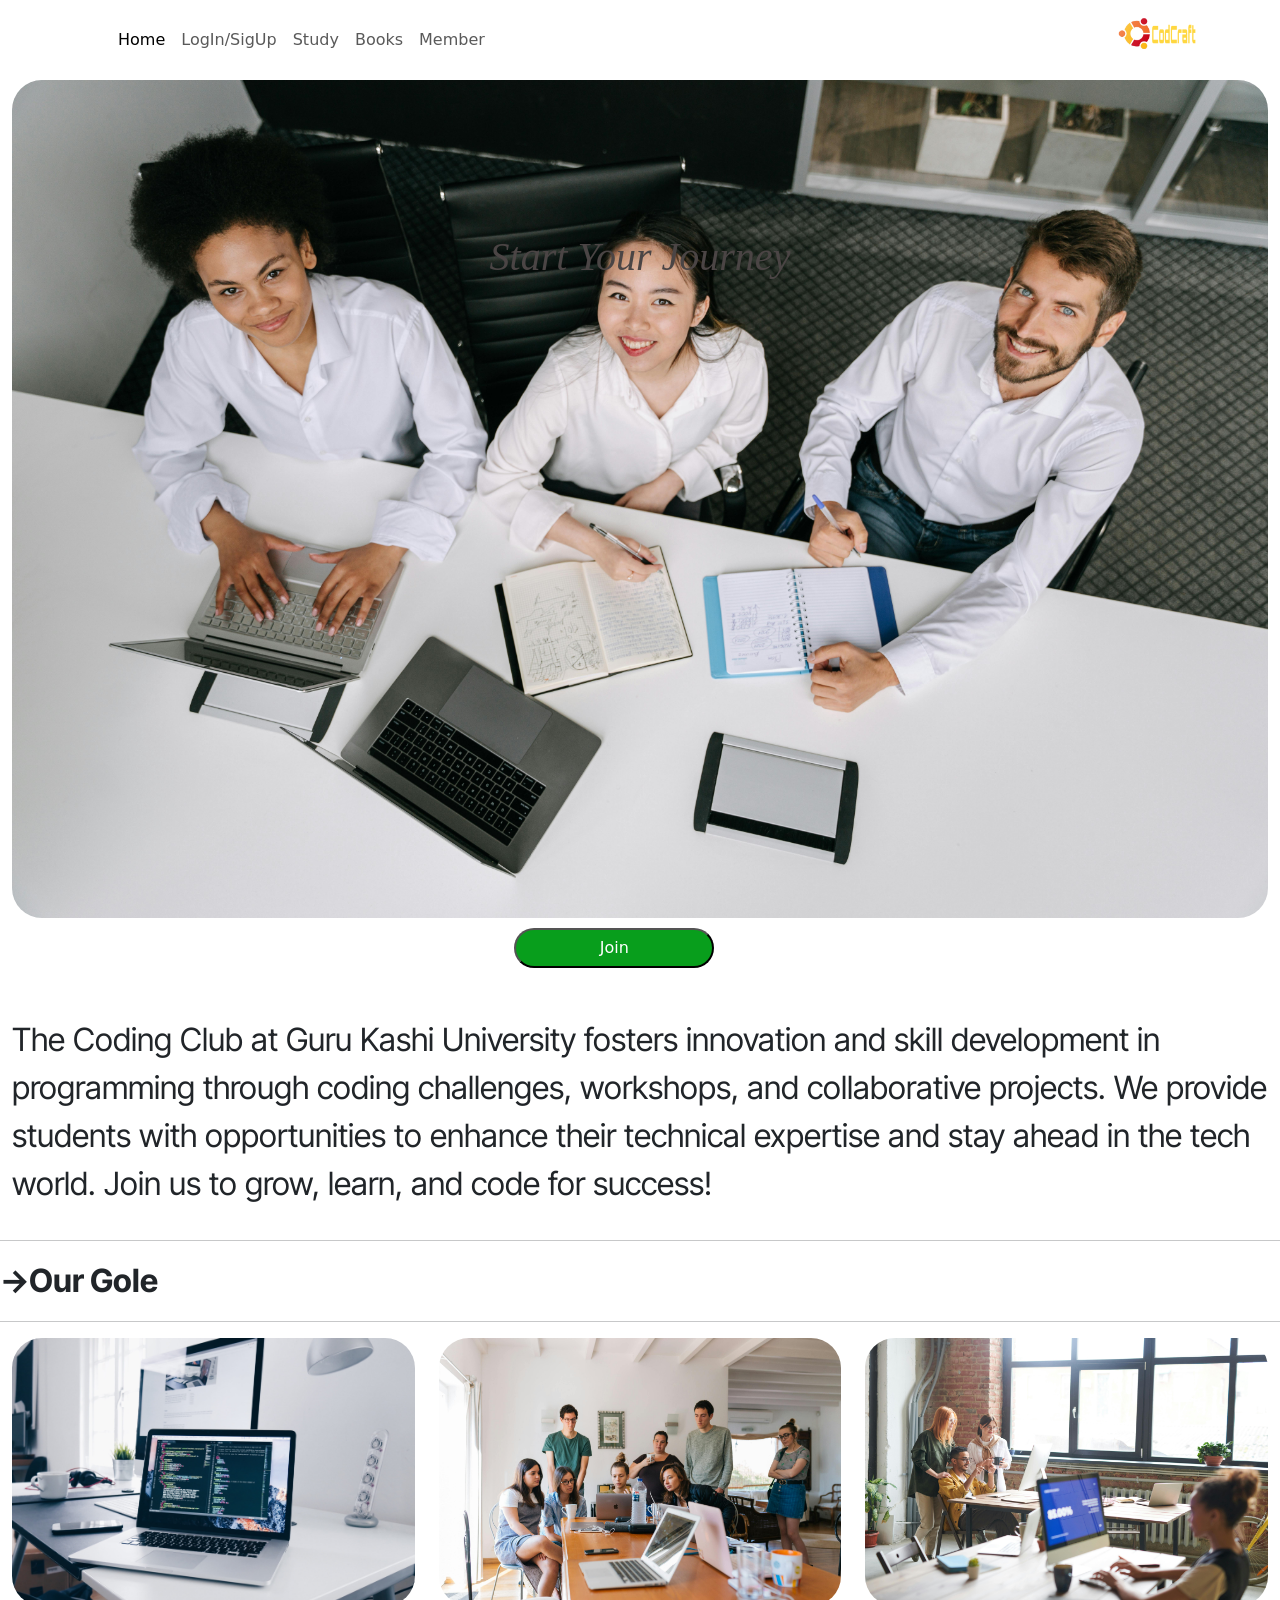
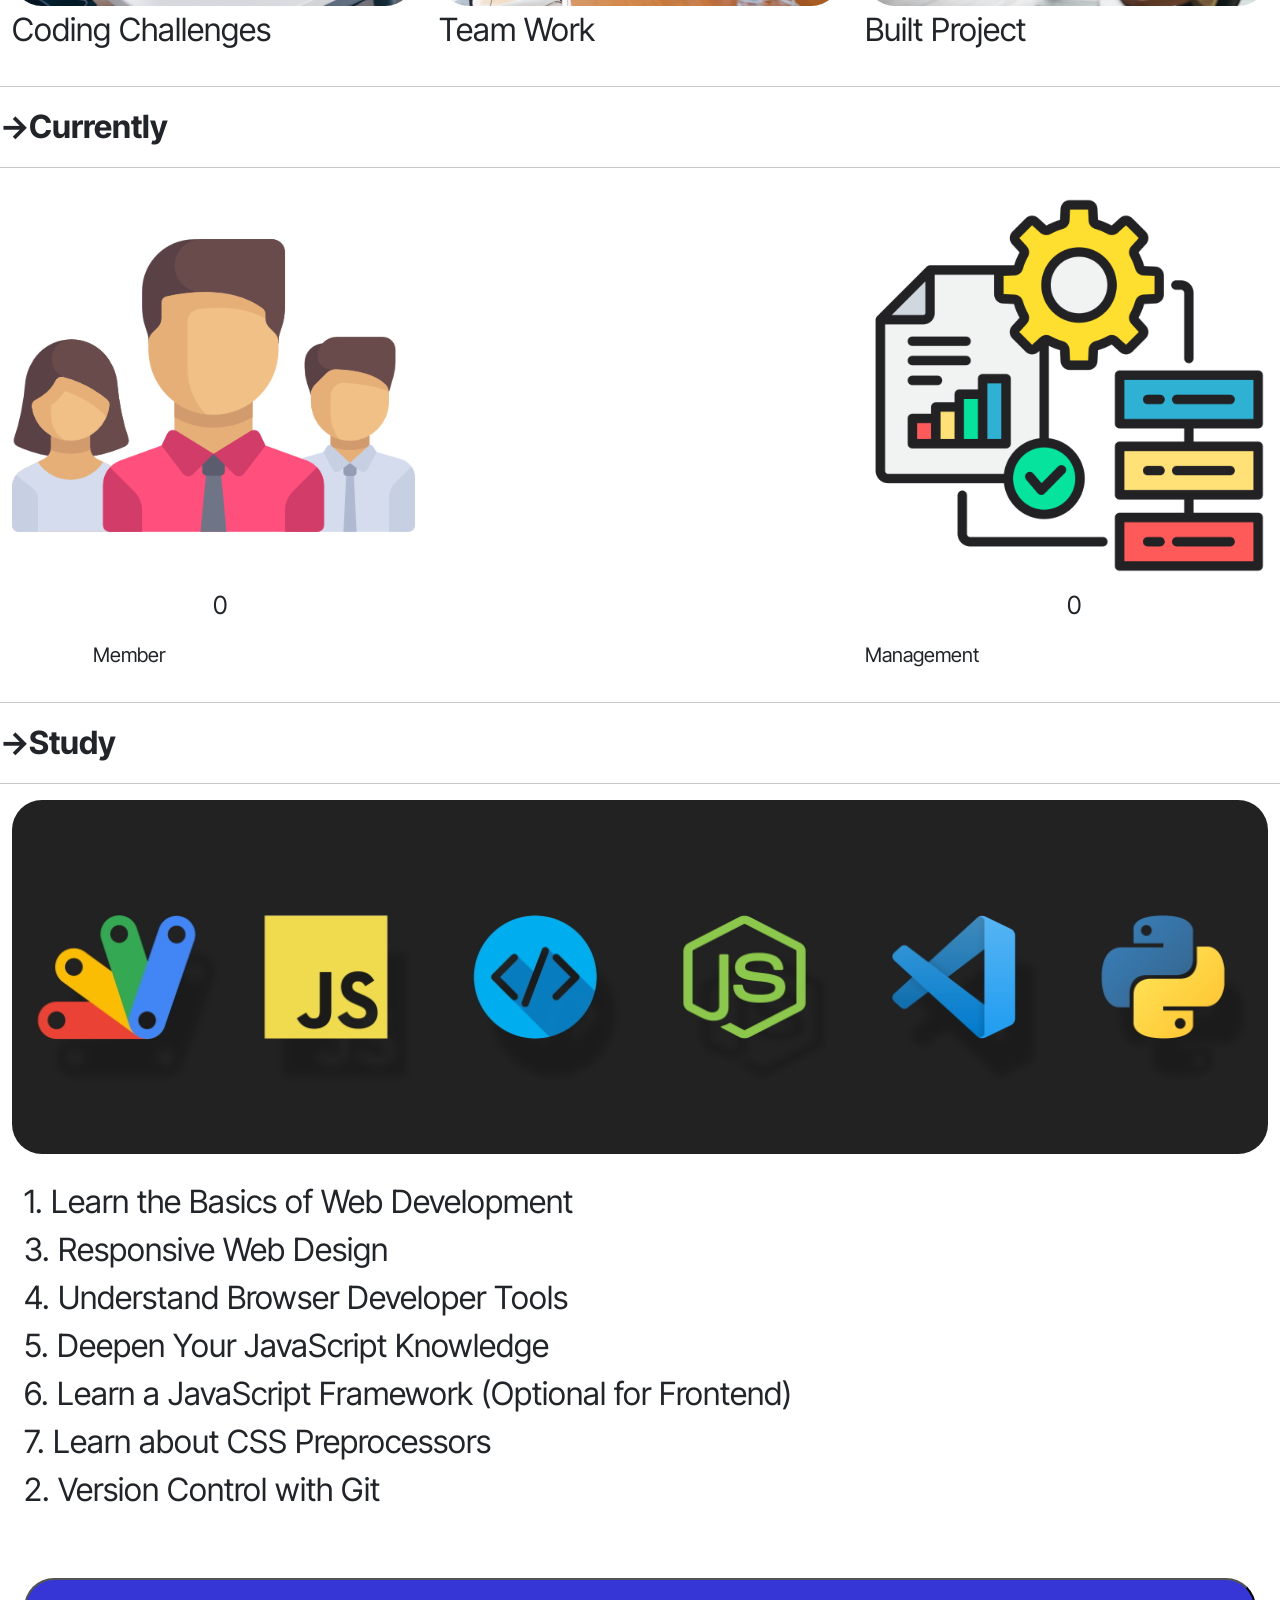
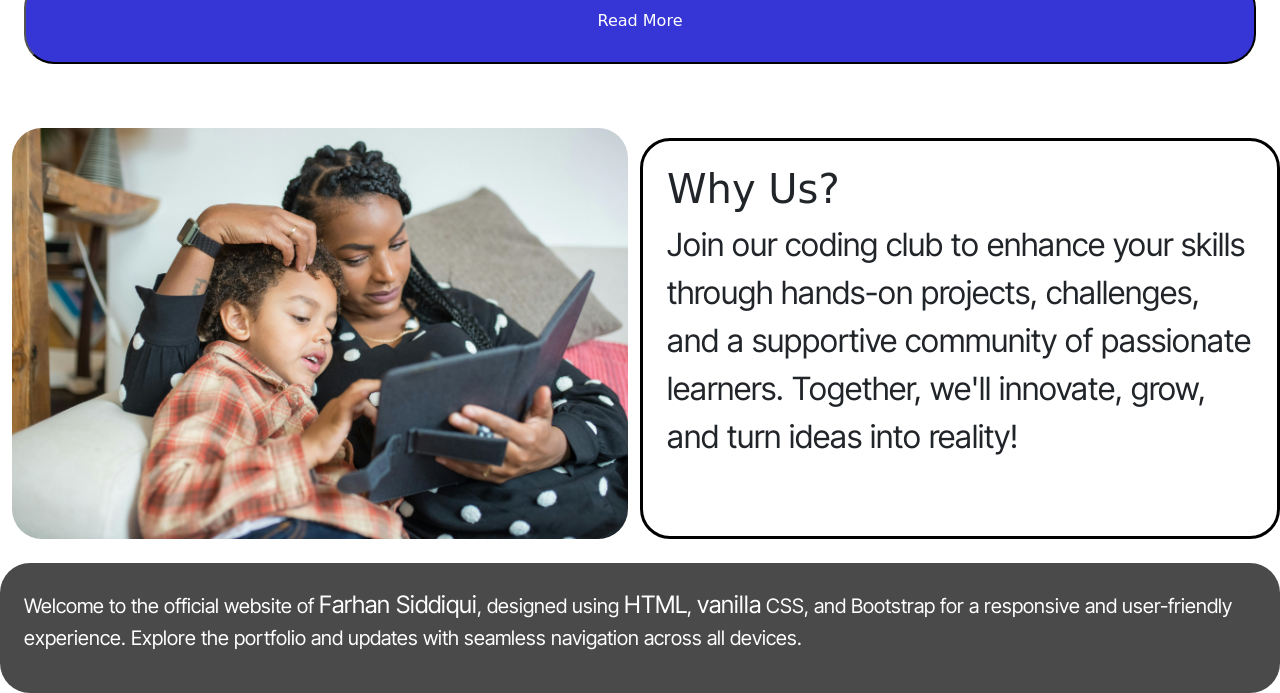
==== home.html @ a40623a4 "clubweb" ====
<!doctype html>
<html lang="en">
  <head>
    <meta charset="utf-8">
    <meta name="viewport" content="width=device-width, initial-scale=1">
    <title>Code Club</title>
    <link rel="preconnect" href="https://fonts.googleapis.com">
<link rel="preconnect" href="https://fonts.gstatic.com" crossorigin>
<link href="https://fonts.googleapis.com/css2?family=Inter+Tight:ital,wght@0,100..900;1,100..900&display=swap" rel="stylesheet">

    <link rel="preconnect" href="https://fonts.googleapis.com">
    <link rel="preconnect" href="https://fonts.gstatic.com" crossorigin>
    <link href="https://fonts.googleapis.com/css2?family=Montserrat:ital,wght@0,100..900;1,100..900&display=swap" rel="stylesheet">
    <link href="https://cdn.jsdelivr.net/npm/bootstrap@5.3.3/dist/css/bootstrap.min.css" rel="stylesheet" integrity="sha384-QWTKZyjpPEjISv5WaRU9OFeRpok6YctnYmDr5pNlyT2bRjXh0JMhjY6hW+ALEwIH" crossorigin="anonymous">
    <link rel="stylesheet" href="css/home.css">
  </head>
  <body>

    <div class="container">
      <div class="row">
        <div class="col-8 d-flex justify-content-start ">
    <nav class="navbar navbar-expand-lg ">
  <div class="container-fluid">
    <a class="navbar-brand" href="#"></a>
    <button class="navbar-toggler" type="button" data-bs-toggle="collapse" data-bs-target="#navbarNavAltMarkup" aria-controls="navbarNavAltMarkup" aria-expanded="false" aria-label="Toggle navigation" id="b1">
      <span class="navbar-toggler-icon"></span>
    </button>
    <div class="collapse navbar-collapse" id="navbarNavAltMarkup">
      <div class="navbar-nav">
        <a class="nav-link active" aria-current="page" href="#">Home</a>
        <a class="nav-link" href="index.html">LogIn/SigUp</a>
        <a class="nav-link" href="study.html">Study</a>
        <a class="nav-link" href="bookhome.html">Books</a>
        <a class="nav-link" href="member.html">Member</a>
        
      </div>
    </div>
  </div>
</nav>
</div>
<div class="col-4 d-flex justify-content-end">
  <img src="pic/logo2.png" class="size" class="pt-4 mt-4" alt="">
</div>
</div>
</div>


<div class="container-fluid">
<div class="row">
  <div class="col-12  round-2 h-lg-25" id="pic">
<img src="pic/headpic1.jpg" class="img-fluid h-lg-2 " id="pic" alt="">
<div class="position-absolute top-50 start-50 bottom-0 start-0 translate-middle text-white">
      <h3 class="bg-0 p-2" id="ht">Start Your Journey</h3>
    </div>
  </div>

  <div class="container-fluid">
<div class="row">
   <div>
       <button id="joinbtn">Join</button>
   </div>
 </div>
  </div>

  <div class="col-12  round-2   p-4"></div>
   <p id="hp">The Coding Club at Guru Kashi University fosters innovation and skill development in programming through coding challenges, workshops, and collaborative projects. We provide students with opportunities to enhance their technical expertise and stay ahead in the tech world. Join us to grow, learn, and code for success!</p>
  </div>
</div>
</div>
<hr>
<div id="goal">
  &rarr;Our Gole
</div>
<hr>

<div class="container-fluid">
  <div class="row">

    <div class="col-12 col-lg-4 round-2 h-lg-25" id="pic">
       <img src="pic/pic2.jpg" class="img-fluid h-lg-25 " id="pic" alt="">
       <p id="hp">Coding Challenges </p>
    </div>

    <div class="col-12 col-lg-4 round-2 h-lg-25" id="pic">
        <img src="pic/team.jpg" class="img-fluid h-lg-25 " id="pic" alt="">
        <p id="hp">Team Work</p>
    </div>

    <div class="col-12 col-lg-4 round-2 " id="pic">
      <img src="pic/project2.jpg" class="img-fluid h-lg-25 " id="pic" alt="">
      <p id="hp">Built Project</p>
   </div>

  </div>     
</div>

<hr>
<div id="goal">
  &rarr;Currently
</div>
<hr>

<div class="container-fluid">
  <div class="row">
    <div class="col-4 round-2">
      <img src="pic/team.png" alt="" class="img-fluid">
      <p id="cp" class="mcount" style="font-size: 25px; margin-left: 50%;">0</p>
      <p id="cp" style="margin-left: 20%;">Member</p>
    </div>

    <div class="col-4 round-2">
      <img src="" alt="" class="img-fluid">
    </div>

    <div class="col-4 round-2 text-centre">
      <img src="pic/process.png" alt="" class="img-fluid">
      <p id="cp" style="font-size: 25px; margin-left: 50%;">0</p>
      <p id="cp">Management</p>

    </div>
  </div>
</div>

<hr>
<div id="goal">
  &rarr;Study
</div>
<hr>
<div class="container-fluid">
  <div class="row">
    <div class="col-12 round-2 " id="pic">
      <img src="pic/study.jpg" class="img-fluid" id="pic" alt="">
   </div>
   <div class="col-12  p-4">
   <pre id="hp">1. Learn the Basics of Web Development 
3. Responsive Web Design
4. Understand Browser Developer Tools
5. Deepen Your JavaScript Knowledge
6. Learn a JavaScript Framework (Optional for Frontend) 
7. Learn about CSS Preprocessors
2. Version Control with Git  
    </pre>
    <button id="btn">Read More</button>
   </div>
</div>
  </div>
</div>
<br>
<br>
<br>

<div class="container-fluid mt-4">
  <div class="row">
    <div class="col-12 col-lg-6 round-2 " id="pic">
      <img src="pic/choose.jpg" class="img-fluid h-lg-25 " id="pic" alt="">
   </div>

   <div class="col-12 col-lg-6 round-2 p-4" id="why">
    <h1>Why Us?</h1>
    <p id="hp">Join our coding club to enhance your skills through hands-on projects, challenges, and a supportive community of passionate learners. Together, we'll innovate, grow, and turn ideas into reality!</p>
     </div>
     
  </div>
</div>
<div class="container-fluid mt-4">
  <div class="row">
    <div class="col-12 round-2 p-4" style="background-color:rgb(74, 74, 74) ; border-radius: 30px;">
      <p id="cp" style="color: white;">Welcome to the official website of  <big>Farhan Siddiqui</big>, designed using <big>HTML</big>, <big>vanilla</big> CSS<big></big>, and <big></big>Bootstrap for a responsive and user-friendly experience. Explore the portfolio and updates with seamless navigation across all devices.</p>

    </div>
  </div>
</div>









   
<script src="https://cdn.jsdelivr.net/npm/bootstrap@5.3.3/dist/js/bootstrap.bundle.min.js" integrity="sha384-YvpcrYf0tY3lHB60NNkmXc5s9fDVZLESaAA55NDzOxhy9GkcIdslK1eN7N6jIeHz" crossorigin="anonymous"></script>
 <script src="script.js"></script>
</body>
</html>
---- css/home.css ----
body{
    background-color: rgb(255, 255, 255);
}
#b1{
    border-radius: 100px;
   
}
.size{
    height: 80px;
}

#pic{
    border-radius: 30px;
}


#hp{
    font-family: "Inter Tight", serif;
    font-size: 32px;
    
}
#ht{
    font-family: "Archivo Black", serif;
  font-weight: 400;
  font-size: 40px;
  font-style:italic;
    color: rgb(75, 69, 69);
}

#goal{
    font-family: "Inter Tight", serif;
    font-size: 32px; 
    font-weight: bold;
}
#v1{
    width: 100%;
}

#cp{
    align-items: center;
    font-family: "Inter Tight", serif;
    font-size: 20px;
    
}
#btn{
    height: 20%;
    width: 100%;
    color: rgb(255, 255, 255);
    background-color:rgb(54,  54, 214);
    border-radius: 30px;
}

#joinbtn{
    margin-top: 10px;
    margin-left: 40%;
    height: 40px;
    width: 200px;
    color: rgb(255, 255, 255);
    background-color:rgb(8, 158, 28);
    border-radius: 30px;
}
#why{
    margin-top: 10px;
    border: solid;
    border-color: black;
    border-radius: 30px;
}

@media screen and (max-width: 786px) {
     #pic{
        width: 100%;
   
}
#ht{
    color: rgb(53, 51, 51);
    font-weight: 600;
    margin-top: 80px;
    font-size:24px;
}

#joinbtn{
    margin-top: 10px;
    margin-left: 10px;
    height: 30px;
    width: 150px;
    color: rgb(255, 255, 255);
    background-color:rgb(8, 158, 28);
    border-radius: 30px;
}
}
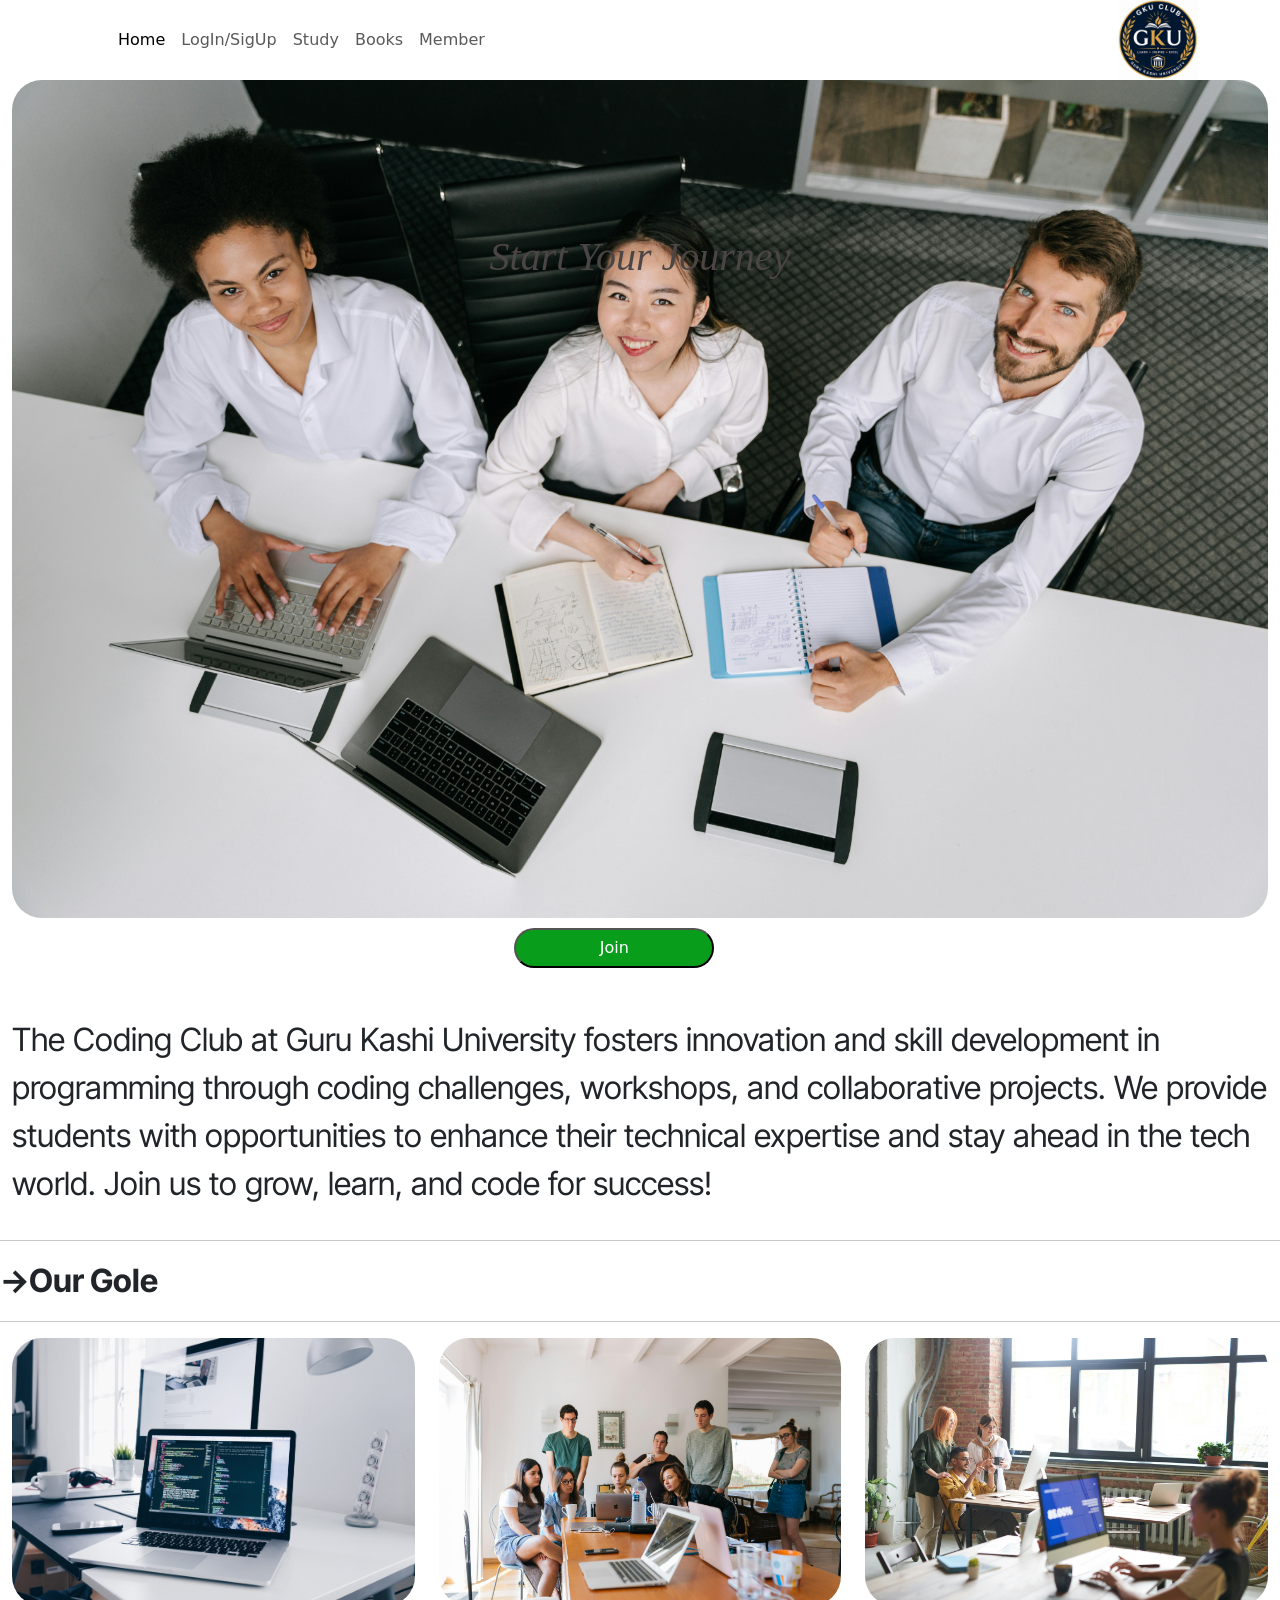
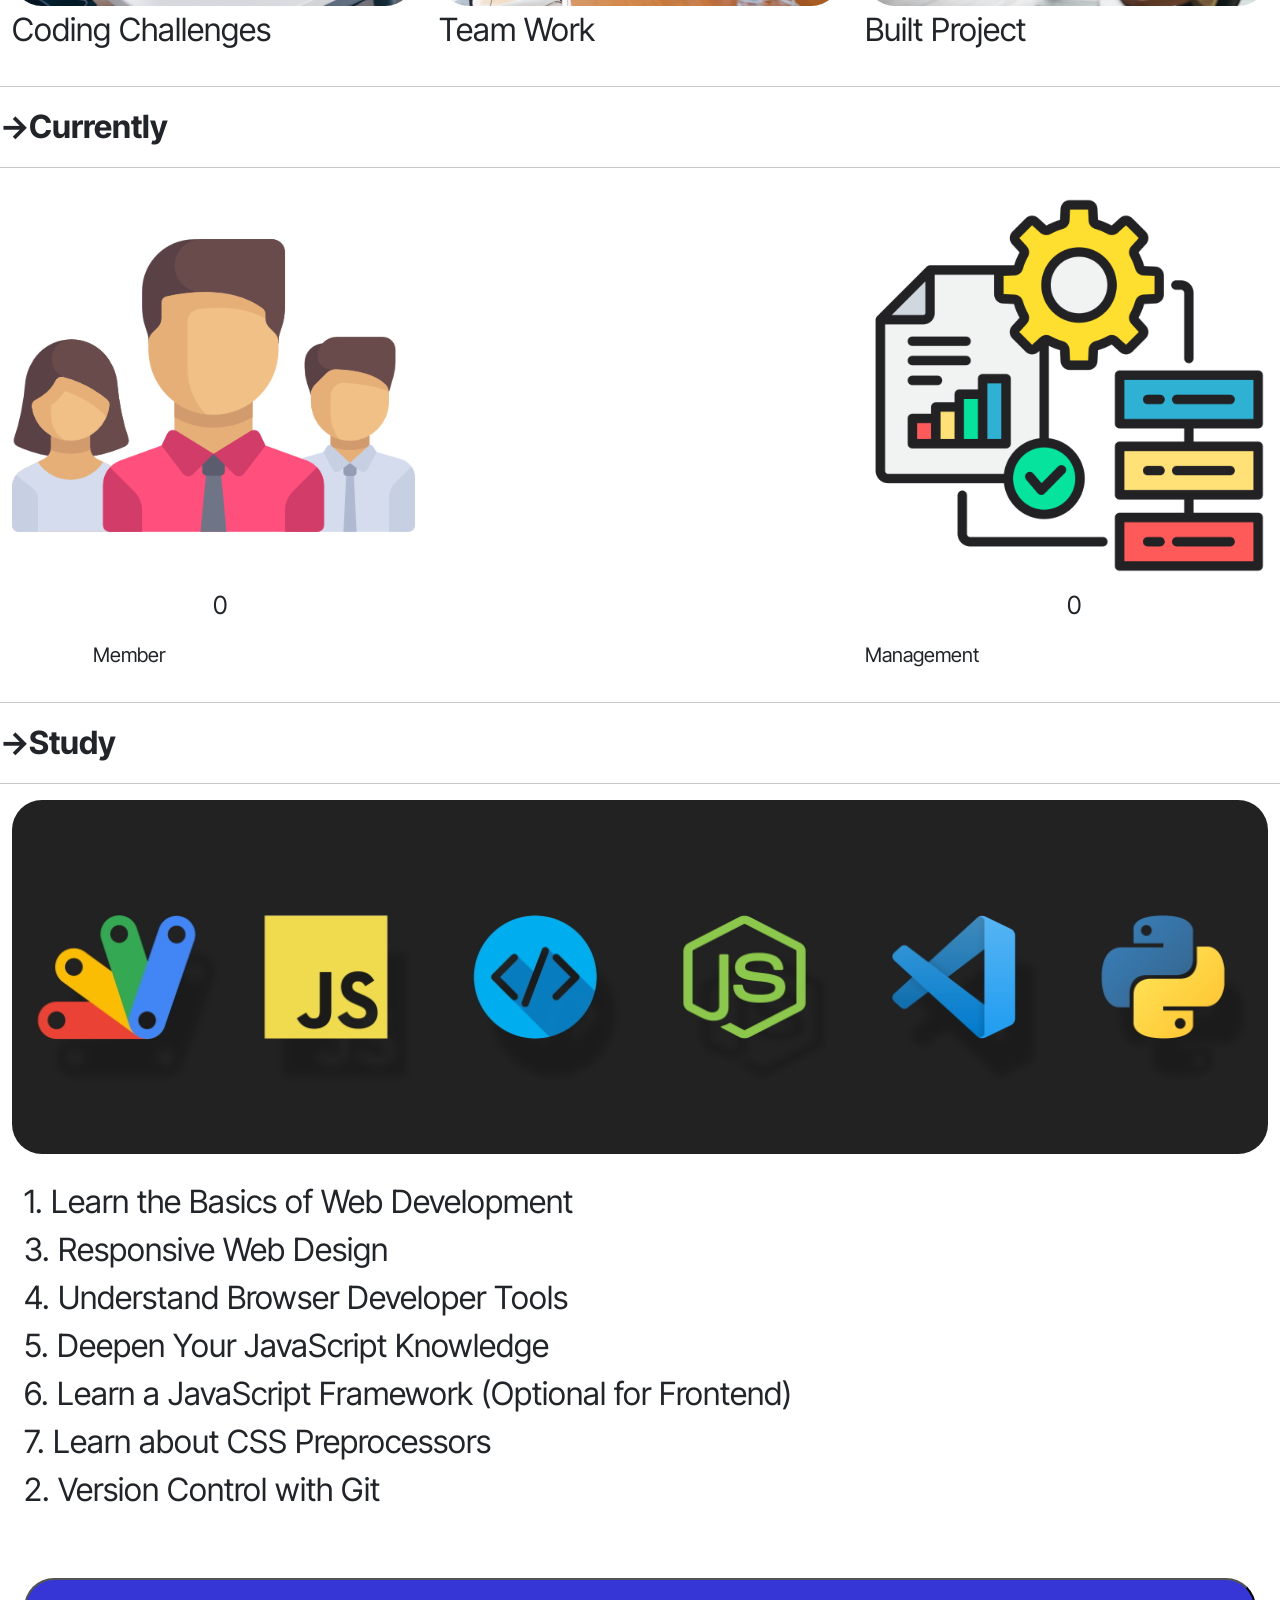
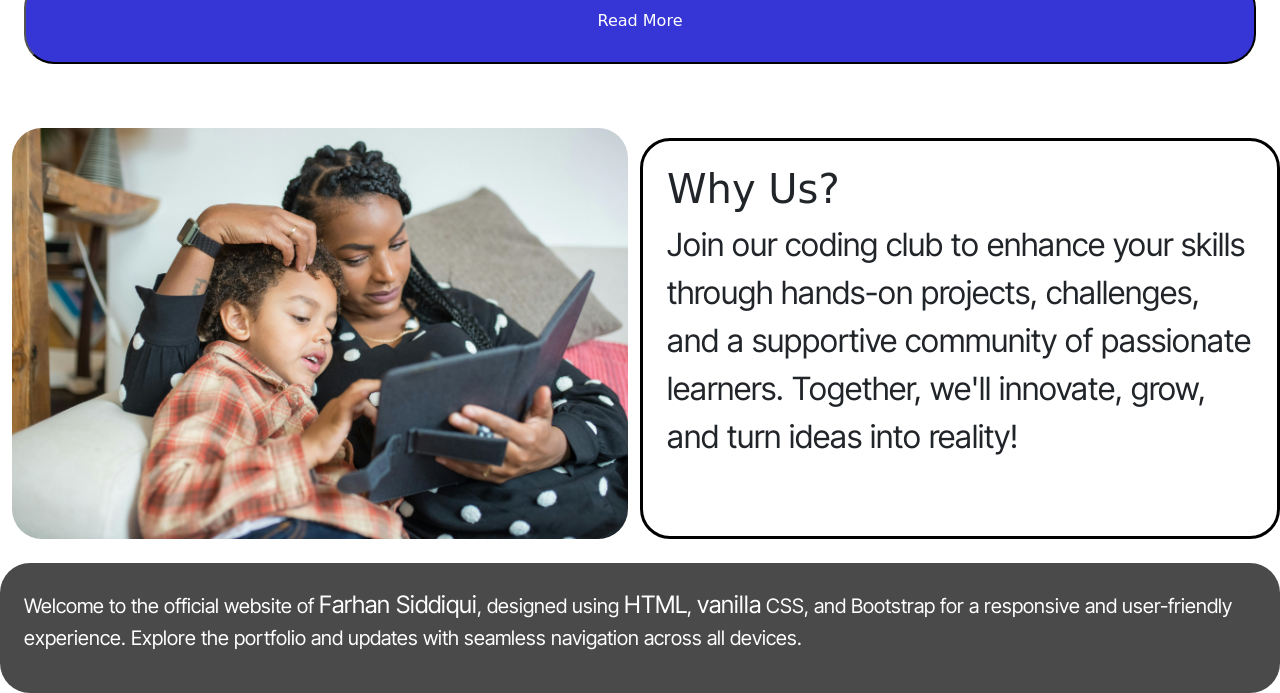
==== commit 834b73e4: "Update home.html" ====
--- a/home.html
+++ b/home.html
@@ -39,7 +39,7 @@
 </nav>
 </div>
 <div class="col-4 d-flex justify-content-end">
-  <img src="pic/logo2.png" class="size" class="pt-4 mt-4" alt="">
+  <img src="pic/mainlogogku.jpeg" class="size" class="pt-4 mt-4" alt="">
 </div>
 </div>
 </div>
@@ -183,4 +183,4 @@
 <script src="https://cdn.jsdelivr.net/npm/bootstrap@5.3.3/dist/js/bootstrap.bundle.min.js" integrity="sha384-YvpcrYf0tY3lHB60NNkmXc5s9fDVZLESaAA55NDzOxhy9GkcIdslK1eN7N6jIeHz" crossorigin="anonymous"></script>
  <script src="script.js"></script>
 </body>
-</html>+</html>
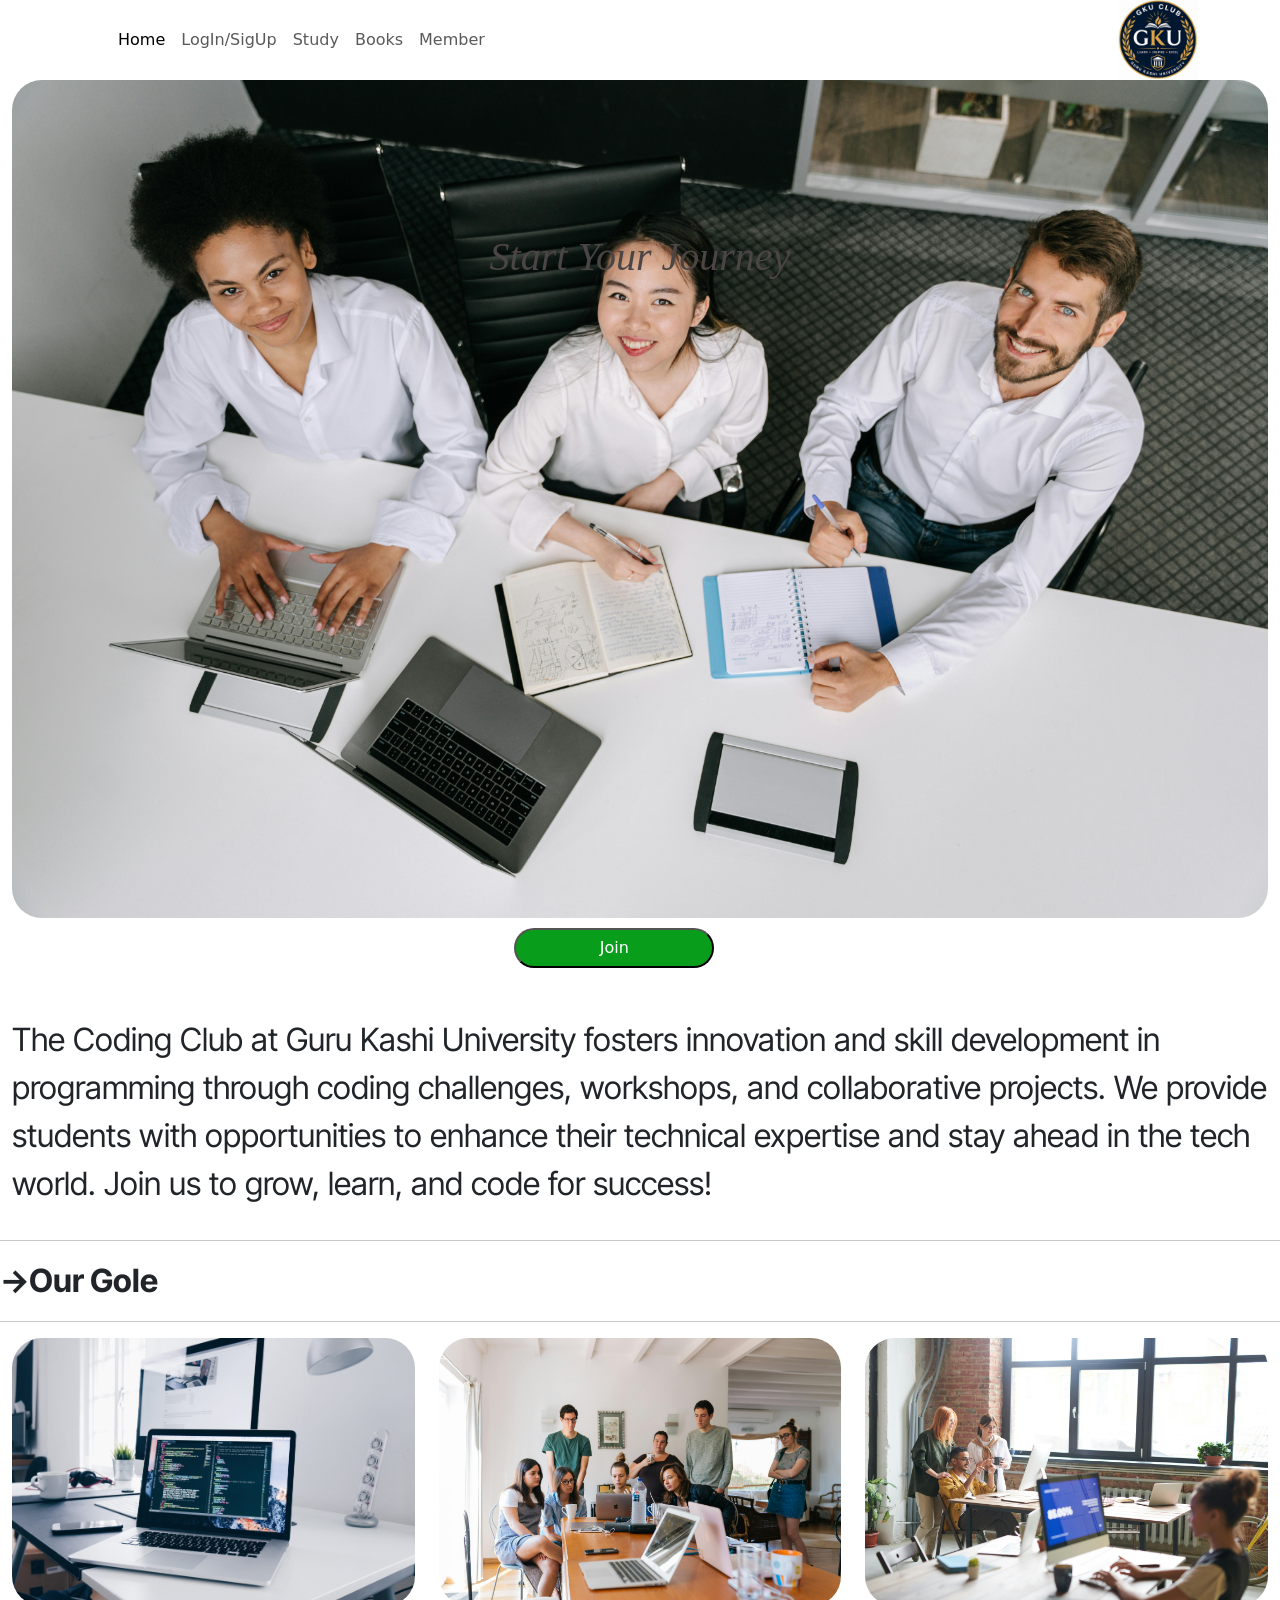
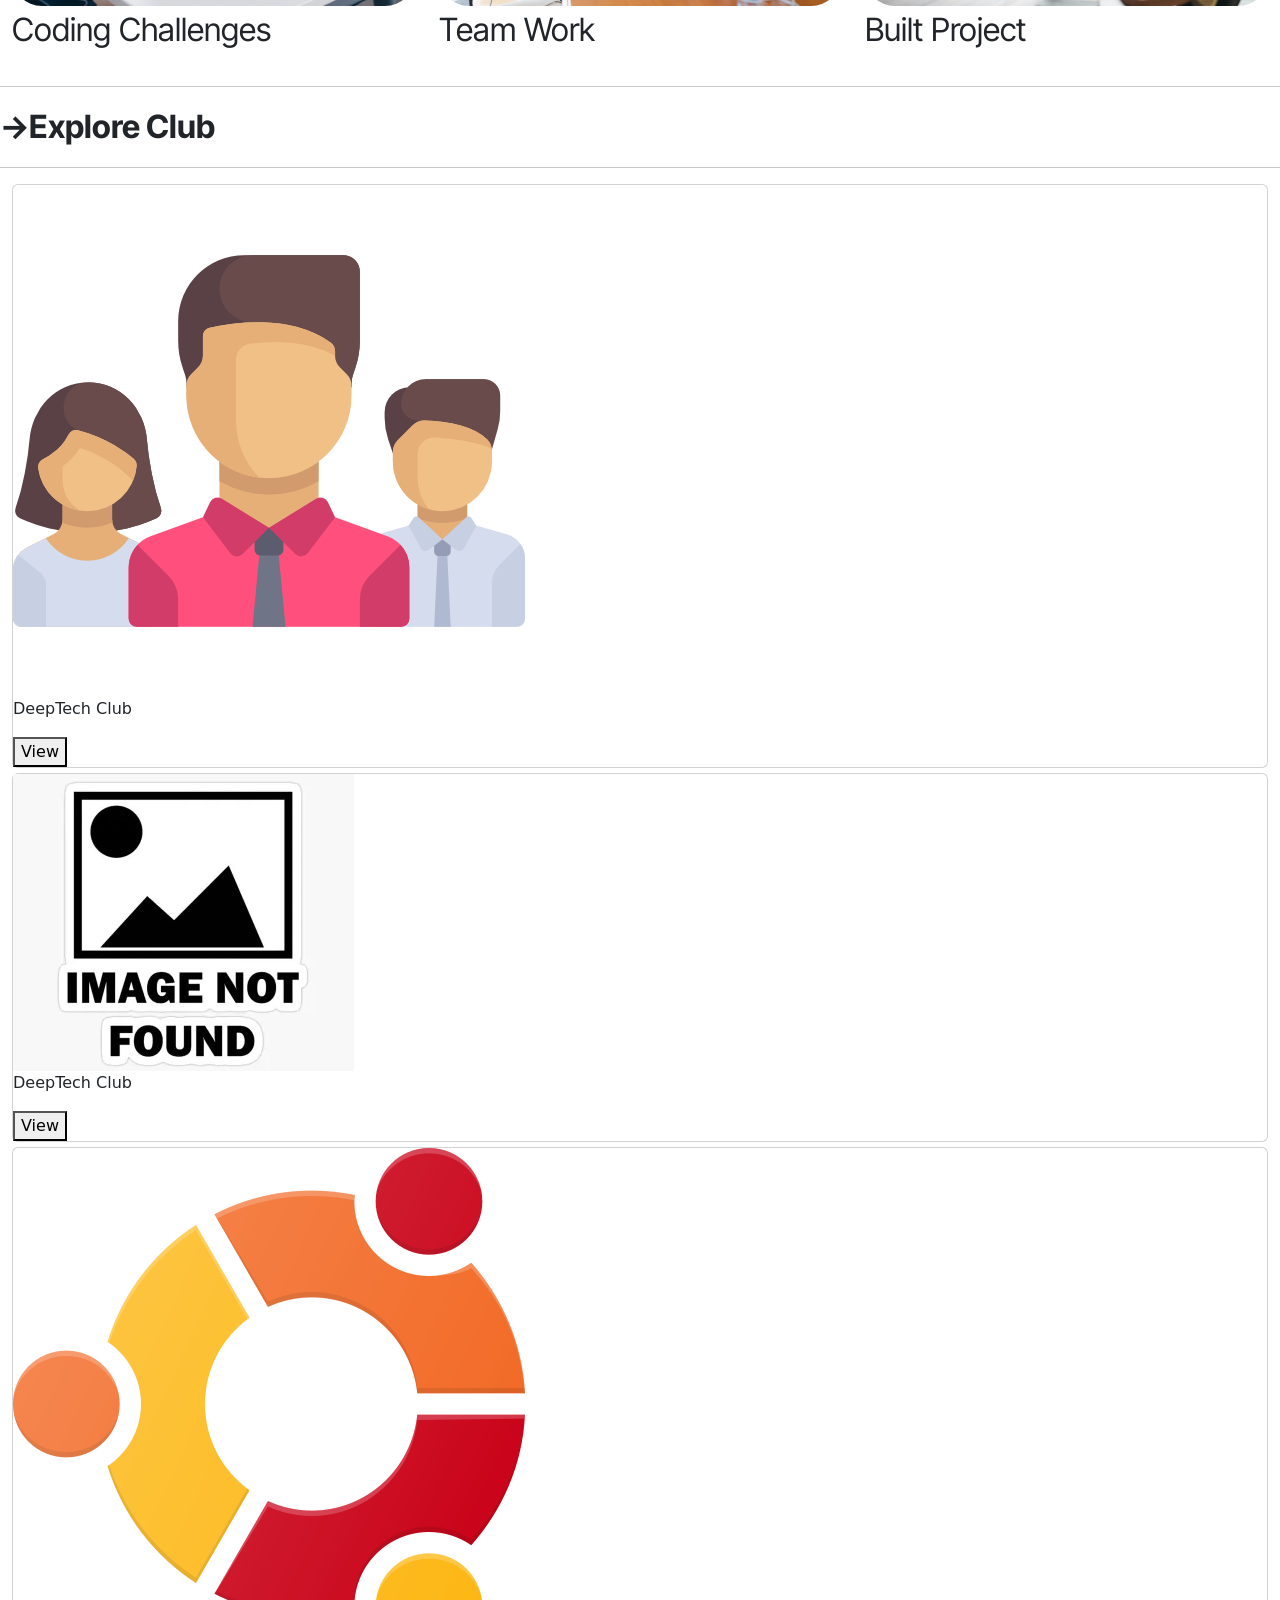
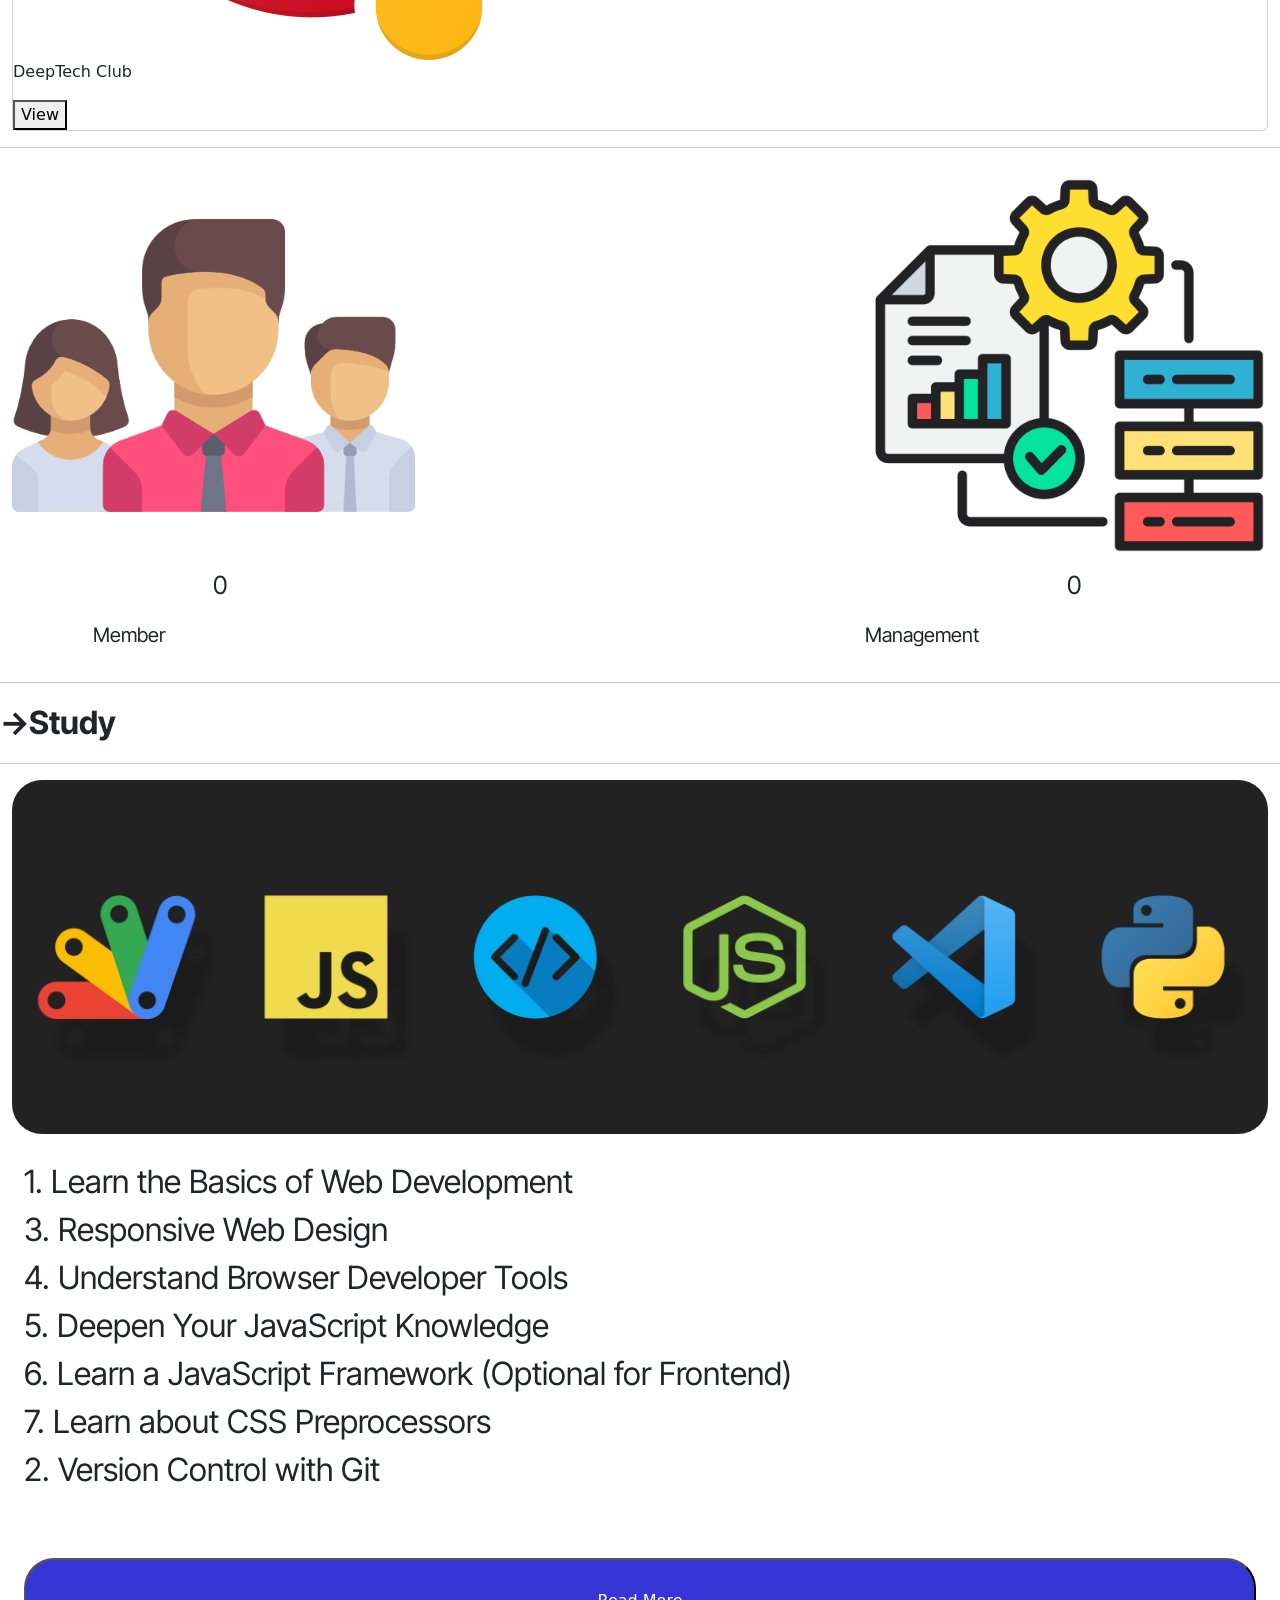
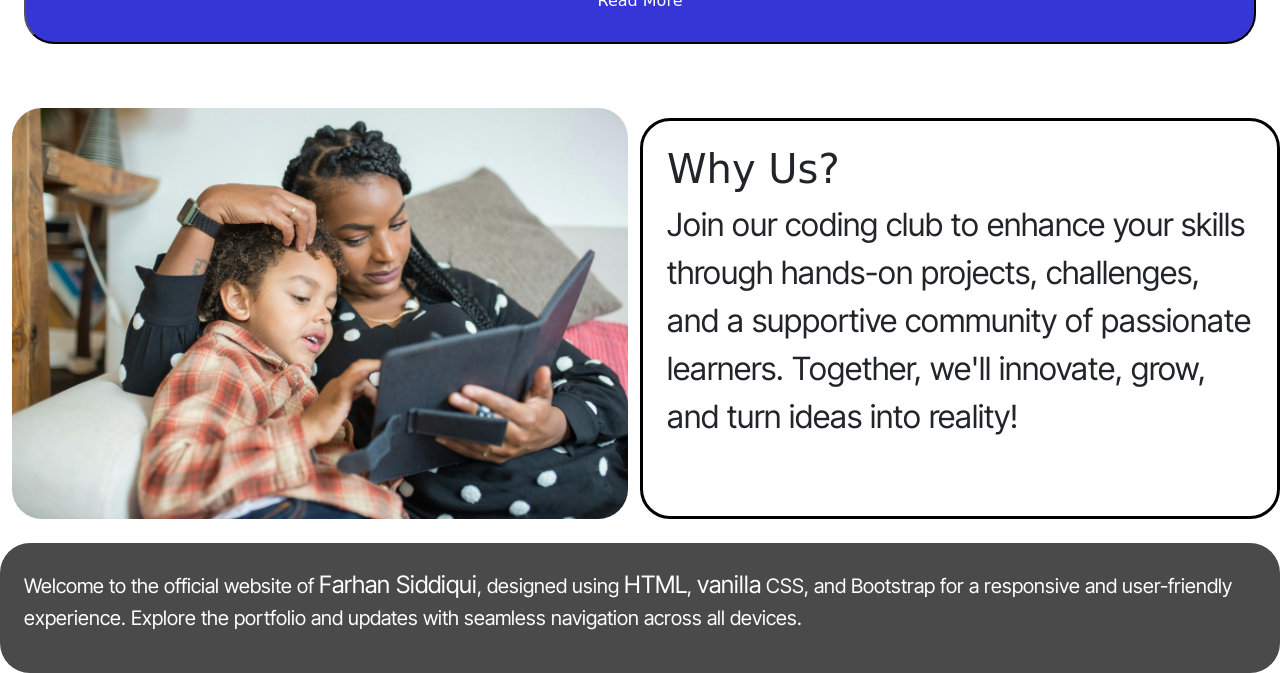
==== commit df938693: "Update goal section and add club cards" ====
--- a/home.html
+++ b/home.html
@@ -95,9 +95,64 @@
 </div>
 
 <hr>
-<div id="goal">
-  &rarr;Currently
-</div>
+    <div id="goal">
+  &rarr;Explore Club
+</div>
+<hr>
+
+<div class="container-fluid">
+ 
+  <div class="card" style="margin-top:5px;">
+    <div class="cardImg">
+      <img src="pic/team.png" alt="" id="imgCard">
+    </div>
+
+     <div class="cardName">
+      <p class="clubName">DeepTech Club</p>
+    </div>
+
+     <div class="cardBtn">
+     <a href="detail.html"><button id="cardBtn">View</button></a>
+    </div>
+    
+  </div>
+   
+  <div class="card" style="margin-top:5px;">
+    <div class="cardImg">
+      <img src="pic/nf.webp" alt="" id="imgCard">
+    </div>
+
+     <div class="cardName">
+      <p class="clubName">DeepTech Club</p>
+    </div>
+
+     <div class="cardBtn">
+     <a href="detail.html"><button id="cardBtn">View</button></a>
+    </div>
+    
+  </div>
+   
+  <div class="card" style="margin-top:5px; margin-bottom: 10px;">
+    <div class="cardImg">
+      <img src="pic/logo.png" alt="" id="imgCard">
+    </div>
+
+     <div class="cardName">
+      <p class="clubName">DeepTech Club</p>
+    </div>
+
+     <div class="cardBtn">
+     <a href="detail.html"><button id="cardBtn">View</button></a>
+    </div>
+    
+  </div>
+   
+   
+
+</div>
+
+  </div>
+  </div>
 <hr>
 
 <div class="container-fluid">
